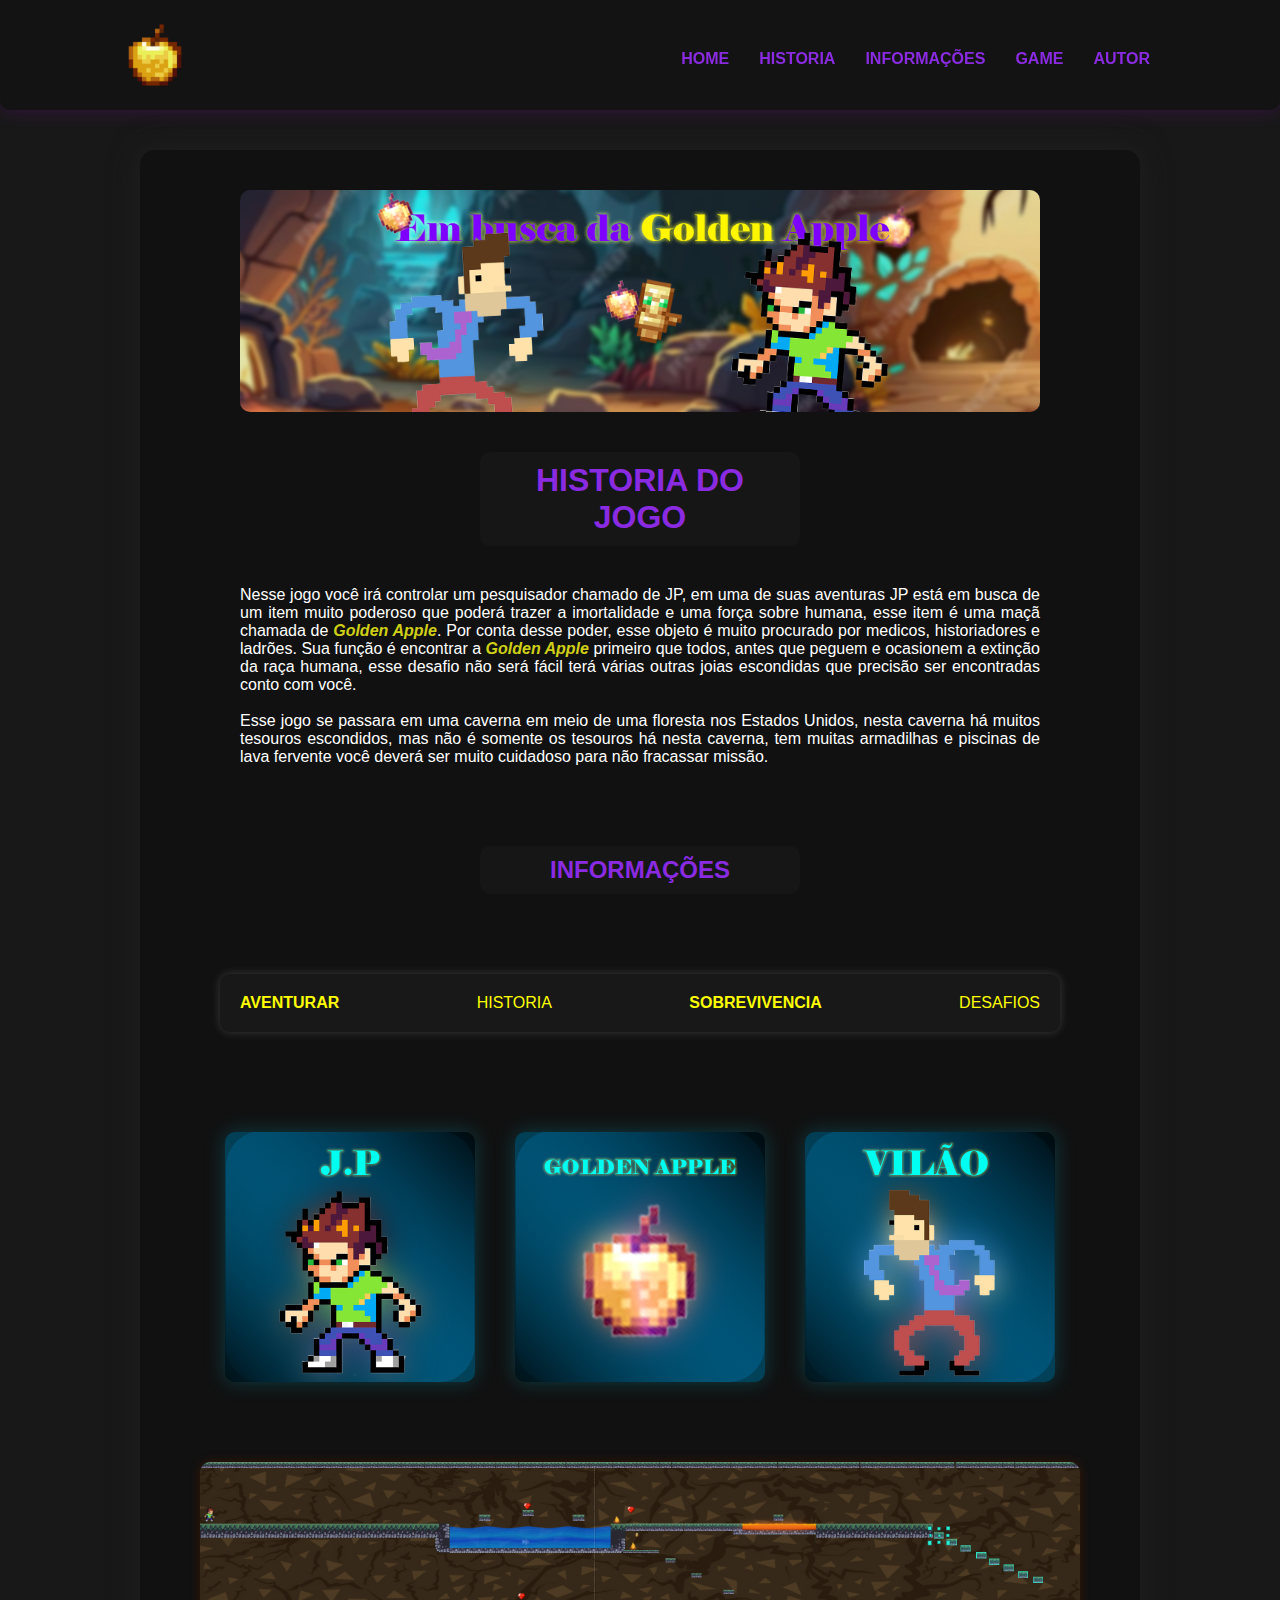
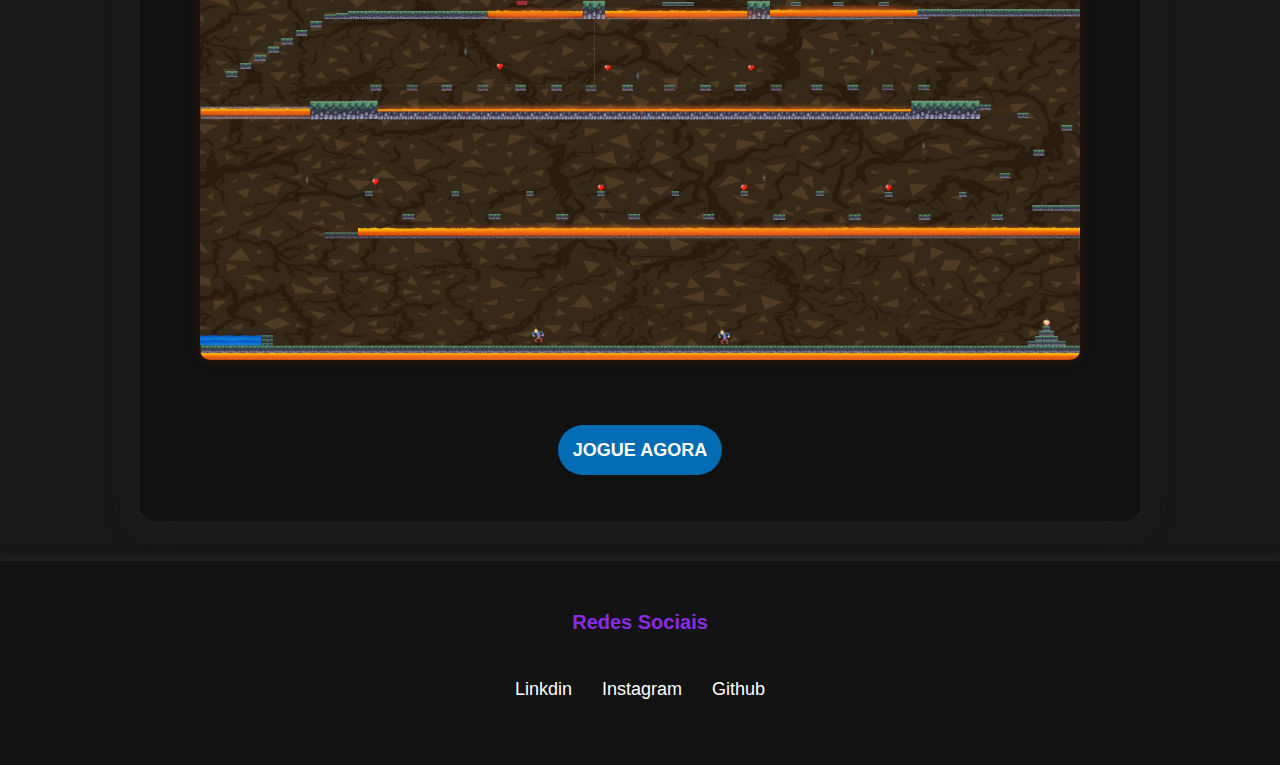
==== index.html @ 7b49afc7 "versão 4.0" ====
<!DOCTYPE html>
<html lang="pt-br">
<head>
    <meta charset="UTF-8">
    <meta name="viewport" content="width=device-width, initial-scale=1.0">

    <link rel="preconnect" href="https://fonts.googleapis.com">
    <link rel="preconnect" href="https://fonts.gstatic.com" crossorigin>
    <link href="https://fonts.googleapis.com/css2?family=Raleway:ital,wght@0,100..900;1,100..900&display=swap" rel="stylesheet">

    <!-- tipos de css -->
    <link rel="stylesheet" href="./css/style.css">
    <link rel="stylesheet" href="./css/all.min.css">
  

    
    <title>Em busca da golden apple</title>
    
</head>

<body>

    <!-- inicio do cabeçario -->

    <header class="conteiner">


        <div class="conteiner-logo">

            <img src="./img/Golden_Apple_JE2_BE2.webp" alt="home" title="home">
        
        </div>
        <a href="javascript:mostrarmenu()" class="menu">
            <i class="fa-solid fa-bars fa-rotate-180 fa-xl" style="color:blueviolet"></i>
        </a>
        

        

        <div class="conteiner-nav">
            <ul>
                <li>
                    <a href="sobre.html"><strong>AUTOR</strong></a>
                </li>
                <li>
                    <a href="#jogue-agora"><strong>GAME</strong></a>
                </li>
                <li>
                    <a href="#informacoes"><strong>INFORMAÇÕES</strong></a>
                </li>
                <li>
                   <a href="#historia"><strong>HISTORIA</strong></a>
                </li>
                <li>
                    <a href="index.html"><strong>HOME</strong></a>
                </li>
            </ul>
        </div>
        
    </header>

    <!-- fim do cabeçario   -->


    <!--inicio da pagina -->

    <main>

        <div class="banner">
            
            <img src="./img/capa do site - Copia.png" alt="capa do site ">

        </div>

        <!--historia-->

        <section id="historia">

            <div class="titulo-1">
                <h1><strong>HISTORIA DO JOGO</strong></h1>
            </div>

            <div class="texto-1">

                <p class="hist">Nesse jogo você irá controlar um pesquisador chamado de JP, em uma de suas aventuras JP está em busca de um item muito poderoso
                     que poderá trazer a imortalidade e uma força sobre humana, esse item é uma maçã chamada de <strong><i>Golden Apple</i></strong>.
                      Por conta desse poder, esse objeto é muito procurado por medicos, historiadores e ladrões.
                      Sua função é encontrar a <strong><i>Golden Apple</i></strong> primeiro que todos, antes que peguem e ocasionem
                       a extinção da raça humana, esse desafio não será fácil terá várias outras joias escondidas que precisão ser encontradas conto com você.</p>
                       
                       <br>
                    
                       <p>Esse jogo se passara em uma caverna em meio de uma floresta nos Estados Unidos, nesta caverna há muitos tesouros escondidos, mas não é 
                        somente os tesouros há nesta caverna, tem muitas armadilhas
                         e piscinas de lava fervente você deverá ser muito cuidadoso para não fracassar missão. </p> 

            </div>

        </section>

        <!--informações-->
        <section id="informacoes">
         
            <h2 class="h2-global"><strong>INFORMAÇÕES</strong></h2>
         
            <div class="descricao">

                <ul>
                    <li>
                         <strong>AVENTURAR</strong>
                    </li>
                    <li>
                        HISTORIA
                    </li>
                    <li>
                        <strong> SOBREVIVENCIA</strong>
                    </li>
                    <li>
                        DESAFIOS
                    </li>
                </ul>

            </div>

        </section>

        <!-- personagem -->
        <section class="personagem">

            <div class="img-personagem">

                <img src="./img/PROTAGONISTA JP - Copia.png" alt="protagonista" title="Protagonista">

                <img src="./img/GOLDEN - Copia.png" alt="golden apple" title="gondel apple">

                <img src="./img/bloco do VILÃO - Copia.png" alt="vilão" title="vilão">
            </div>

        </section>

        <!-- MAPA DO GAME -->
            
        <section id="mapa-game">

            <div class="mapa">

                <img src="./img/mapa - Copia.png" alt="mapa" title="mapa">

            </div>
        </section>

        <!-- botão para jogar -->

        <section id="jogue-agora">

            <div class="botao">
                
                <a href="game.html"><strong>JOGUE AGORA</strong></a>

            </div>

        </section>
    </main>

    <footer>
        
        <div class="noticias">
            <h4>Redes Sociais</h4>
        </div>

        <div class="contatos">

            <a href="https://www.linkedin.com/in/lucas-carvalho-pedrozo-678423285?utm_source=share&utm_campaign=share_via&utm_content=profile&utm_medium=android_app">Linkdin</a>

            <a href="https://www.instagram.com/lucaspedrozo__/">Instagram</a>

            <a href="https://github.com/lucas-pedrozo">Github</a>

        </div>

    </footer>

    <script>
        function mostrarmenu() {
            document.querySelector(".conteiner .conteiner-nav").classList.toggle("MT");
        }
    </script>

</body>
</html>
---- css/style.css ----
* {

    margin:0;
    padding: 0;

}

    
body {

    background-color: rgb(24, 24, 24);
    color: white;
    font-family: Arial, Helvetica, sans-serif;
    
}

/* Sua visação do scroll animado */

html {
    scroll-behavior: smooth;
}

/* cabeçario */

.conteiner {

    display: flex;
    justify-content: space-between;
    background-color: rgb(19, 19, 19);  
    width: 100%;
    border-radius: 0 0 10px 10px;
    box-shadow: 0 0 20px rgba(195, 0, 255, 0.185);
    padding: 0 100px;
    position: fixed;
    top: 0;
    box-sizing: border-box;
     z-index: 99999;

}

.conteiner .conteiner-logo img {

    display: flex;
    width: 60px;
    margin: 20px;
    transition: 500ms;
}

.conteiner .conteiner-logo img:hover {

    transform: scale(1.2)
}

.conteiner .conteiner-nav {
    
    display: flex;

}


.conteiner .conteiner-nav ul li  {

    /*fonte do header */
    font-size: 16px;

    float: right;
    margin-right: 50px;
    margin-top: 50px;
    list-style: none;

    /* tempo da animação */
    transition: 300ms;

}

.conteiner .conteiner-nav ul li a {

    text-decoration: none;
    color: blueviolet ;
    border-radius: 5px;

    /* tempo da animações */
    transition: 300ms;

}

.conteiner .conteiner-nav ul li a:hover {

    background-color: rgb(185, 185, 20);
    color: rgb(15, 15, 15);
    padding: 5px;
    border-radius: 10px;
    transform: scale(22px);

}

/* fim do cabeçario */

main {

    background-color:rgb(17, 17, 17);
    width: 1000px;
    border-radius: 15px;
    box-shadow: 0 0 30px rgb(32, 32, 32);
    padding-bottom: 20px;

    margin: auto;
    margin-top: 150px;
    margin-bottom: 40px;

    transition: 8ms;

}

/* center banner animado */

.banner {

    display: flex;
    justify-content: center;

}

.banner img {
    width: 800px;
    border-radius: 10px;
    margin: 40px 0;

    transition: 500ms;
}

h1 {
    text-align: center;
    color: blueviolet;

    /* fundo do texto */    
    background-color: rgb(22, 22, 22);
    width: 300px;
    margin: auto;
    padding: 10px;
    border-radius: 10px;
    /* espaço de baixo */
    margin-bottom: 40px;
}

.texto-1 {
    text-align: justify;
    margin: 0 100px;
    margin-bottom: 80px;
    transition: 500ms;
    /* fundo do texto */
   
   
    border-radius: 10px;
}

.texto-1 strong {
    color: rgb(207, 207, 23);
}

.h2-global {
    
    /* ajuste do h2-global */

    background-color: rgb(22, 22, 22);
    width: 300px;
    padding: 10px;
    border-radius: 10px;
    color:blueviolet;

    /* alinhamento do texto */

    text-align: center;
    margin: auto;

    /*  margem de baixo */
    margin-bottom: 80px;
}

.descricao {
 /* CORPO DA DESCRIÇÃO */
    background-color: rgb(24, 24, 24);
    width: 800px;
    margin: auto;
    padding: 20px;
    border-radius: 10px;
    box-shadow: 0 0 10px #cccccc38;

    /* margem do block */
    margin-bottom: 80px;
    /* FIM DA DESCRIÇÃO */

    /* tempo da animação para o responcivo */
    transition: 500ms;
}

.descricao ul {

    /* ALINHAMENTO */
    display: flex;
    justify-content: space-between;

    /* ESTILO DA DECOREÇÃO */
    color: yellow;
    list-style: none;
    font-size: 16px;
    /* tempo da animação para o responcivo */
    transition: 500ms;

}

/* imagens dos personagens */

.img-personagem {

    display: flex;
    justify-content: center;

  
}


.img-personagem img {

    /* tipo do display */
    display: flex;

    width: 250px;
    margin: 20px;

    /* estilo */
    border-radius: 10px;
    box-shadow: 0 0 20px rgba(1, 190, 223, 0.253);

    /* ajuste de espaçamento */
    box-sizing: border-box;

     /* espaçamento do block personagem*/
     margin-bottom: 80px;

     /* tempo da animação */ 
     transition: 800ms;
}

/* animação de block personagem */
.img-personagem img:hover {

    transform: scale(1.05);

    /* sombras */
    box-shadow: 0 0 20px rgba(255, 255, 0, 0.425);
    
}

/* MAPA DO SITE */
.mapa {

    display: flex;
    justify-content: center

}

.mapa img {

    /* tamanho do mapa  */
    width: 880px;
    /* espaçamento */
    margin-bottom: 80px;

    /* bordas do mapa */
    border-radius: 10px;

    /* sombras */
    box-shadow: 0 0 10px rgb(58, 21, 3);

    /* tempo do animação */ transition: 500ms   ;
}

/* botão jogue agora */

.botao {

    /* ALINHAMENTO DO BOTÃO */
    text-align: center;

    /* margem de baixo */
    margin-bottom: 40px;

}

.botao a {
    
    /* none */
    text-decoration: none;
    
    /* formatação */
    font-size: 18px;
    color:white;

    /* fundo do botão */
    background-color: rgb(1, 107, 179);

    /* formatação do botao */
    padding: 15px;
    border-radius: 100px;

    /* TEMPO DA ANIMAÇÃO */
    transition: 400ms;

}
 /* efeito do botão */
.botao a:hover {
    
    box-shadow: 0 0 20px rgb(1, 187, 243);
   
}
    
/* footer */

footer {

    background-color: rgb(19, 19, 19);
    width: 100%;
    padding: 50px;
    box-shadow: 0 0 10px rgb(49, 49, 49);

    box-sizing: border-box;
}

/* nome redes sociais */

.noticias h4 {
    display: flex;
    justify-content:center;
    margin-bottom: 30px;

    /* ajustes */
    font-size: 20px;
    color: blueviolet;

}

/* links */

.contatos {

    display: flex;
    justify-content: center;

}

.contatos a {

    /* ajuste para o responcivo */
    display: flex;
     
    /* espaçamento entre os links */
    margin: 15px;
    
    /* estulo dos links */
    text-decoration: none;
    font-size: 18px;
    color: white;
    border-radius: 5px;


    /* tempo da animação */
    transition: 500ms;


}

.contatos a:hover {
    color:  black;
    background-color: yellow ;
    padding: 5px;
    border-radius: 10px;
    transform: scale(1.05);

}


/* barra de rolagem*/   
::-webkit-scrollbar {
    background-color: rgb(54, 57, 58);
   }
   ::-webkit-scrollbar-thumb {
       background-color: rgb(116, 0, 170);
   }



/* menu */

.menu {

    display: none;
    
}
/* ativador do menu */

.MT {

    display: block !important;

}













/* reponsivo descktop*/


@media screen and (max-width:1300px){
    .conteiner .conteiner-nav ul li {
        font-size: 16px;
        margin-right: 30px;
    }
    .conteiner .conteiner-logo img {
        width: 70px;
    }

}


@media  screen and (max-width: 1200px) {

    .conteiner {

        padding: 0 100px;

    }
        

    .conteiner .conteiner-nav ul li {

        font-size: 15px;
        margin-right: 40px;


    }
    main {
        width: 800px;
    }


    .banner img {
        width: 650px;
    }

        .descricao {
            width: 650px;
        }

    .img-personagem img {
        width: 200px;
    }
    .mapa img {
        width: 680px;
    }
}

@media  screen and (max-width:940px) {
    .conteiner{
        padding: 0 80px;
    }
    .conteiner .conteiner-logo img {
        width: 60px;
    }

    .conteiner .conteiner-nav ul li {

        margin-top: 40px;
        margin-right: 30px;

        font-size: 15px;
    }    
    main {
       width: 600px;
    }

    .banner img {
        width: 500px;
    }
    .texto-1 {
        margin: 0 60px;
        margin-bottom: 50px;
    }
    .descricao {
        width: 480px;
    }
    .img-personagem img {
        width: 150px;
    }
    .mapa img {
        width: 540px;
    }
}


@media screen and (max-width:760px) {
    .conteiner {
        padding: 0 20px;

    }
    .conteiner .conteiner-nav ul li {
        font-size: 13px;
        margin-right: 20px;
    }
    
}

@media screen and (max-width:650px) {
    main{
        width: 530px;
    }
    .banner img {
        width: 450px;
    }
    h1 {
        font-size: 20px;
        width: 230px;
    }
    .texto-1 p {
        font-size: 15px;

    }
    .h2-global {
        font-size: 18px;
        width: 200px;
    }
    .descricao {
        width: 450px;
        padding: 14px;
    }
    .img-personagem img {
        width: 130px;
    }
    .mapa img {
        width: 480px;
    }
}

@media screen and (max-width:542px) {
    .conteiner {
        padding: 0 10px;
    }
    .conteiner .conteiner-logo img {
        margin: 30px 14px;
        
        width: 35px;
    }
    .conteiner .conteiner-nav ul li {
        font-size: 11px;
        margin-right: 18px;
        margin-top: 44px;
    }
    main {
        width: 100%;
    }
    .banner img {
        width: 390px;
    }
    .descricao {
        width: 390px;
    }
    .descricao ul li {
        font-size: 13px;
    }
    .img-personagem img {
        /* tamanho */
        width: 125px;
        /* espaçamento */
        margin: 10px 12px;
        margin-bottom: 80px;
    }
    .mapa img {
        width: 420px;
    }
    
}





/* reponsivo para dispositovos moveis */ 
        /* iphone pro max */

@media screen and (max-width: 430px) {

    .conteiner {
        display: flex;
        
        padding: 0 30px;

    }

    .conteiner .conteiner-logo img {

        width: 50px;
        margin: 20px;

    }

        /* menu */

    .menu {
        
        display:block;
        
        padding: 35px 30px;
         
        /* tamanho do menu */
        font-size: 25px;

    }


    .conteiner .conteiner-nav {
        
        display: none;

    }

    .conteiner .conteiner-nav ul {
       
        float: none;
        margin: 10px 30px;
     
    }

    .conteiner .conteiner-nav ul li {  

        margin: 30px 20px 0 ;
        
        font-size: 16px;

        padding-bottom: 10px;

    }


    main {

        width: 100%;
        margin-top: 120px;

    }

    .banner img {

        width: 380px;

    }

    h1 {
        font-size: 20px;

        width: 230px;
       
    }
 
    .texto-1 {

        font-size: 12px;
        margin: 0 20px;
        margin-bottom: 50px;
        text-align: justify;

    }

    .h2-global {
        font-size: 18px;

        width: 180px;
        
        margin-bottom: 50px;
    }

    .descricao {

        width: 350px;
        padding: 10px;
        margin-bottom: 50px;
        
    }

    .descricao ul li {
        font-size: 12px;
    }
    /* columena img-personagens */
    .img-personagem {
        display: block;
        justify-content: center;
    }
    .img-personagem img {

        width: 70%;

        /* alinhamento */
        margin: auto;
        margin-bottom: 50px;
        transition: 400ms;

    }
    .mapa img {

        width: 390px;

    }

}
/* reponcivo mobile */
/* iphone xr */

@media screen and (max-width:414px) {
    .banner img {

        width: 365px;
    }

    .descricao {
        width: 345px;
    }


    .mapa img {
        width:355px ;
    }
}






/* reponcivo mobile */
/* iphone pro e normal */

@media screen and (max-width:395px) {
    .menu {
        padding: 30px 20px;
    }
    .conteiner .conteiner-nav ul {
        margin: 10px 30px;
    }
    .conteiner .conteiner-nav ul li {

        margin: 30px 20px 0 ;
    }

    .banner img {

        width: 350px;

    }

    .descricao {

        width: 330px;
    }

    .descricao ul li {

        font-size: 11px;

    }

    /* columena img-personagens */
    .img-personagem {
        display: block;
        justify-content: center;
    }
    .img-personagem img {

        width: 70%;

        /* alinhamento */
        margin: auto;
        margin-bottom: 50px;
        transition: 400ms;

    }

    .mapa img {
        width: 350px;
    }
    
}

@media screen and (max-width:375px) {
    /* menu reponsivo */
    .conteiner .conteiner-nav ul {
        margin: 10px 20px;
    }
    .conteiner .conteiner-nav ul li {
        margin: 30px 20px 0 ;
    }
    .menu {
         padding: 30px 20px;
    }

    .banner img {
        width: 330px;
    }
    .descricao {
        width: 320px;
    }
    .descricao ul li {
        font-size: 10px;
    }
    .mapa img {
        width: 330px;
    }
}


@media screen and (max-width:360px) {
    .conteiner {
        padding: 0 10px;
    }
    .menu {
        padding: 30px 20px;
    }
    .conteiner .conteiner-nav ul li {
        margin: 28px 20px 0 ;
    }
    .banner img {
        width: 315px;
    }
    .descricao {
        width: 300px;
    }
    .mapa img {
        width: 310px;
    }
}

@media screen and (max-width:320px) {
  .conteiner {
    padding: 0 10px;
  }

  
    .conteiner .conteiner-logo img {
        margin: 30px 20px;
        width: 40px;
    }

    .banner img {
        width: 270px;
    }
    .descricao {
        width: 275px;
    }
    .descricao ul li {
        font-size: 9px;
    }
    .mapa img {
        width: 285px;
    }
    footer {
        padding: 30px;
    }
    .noticias h4 {
        margin-bottom: 20px;
    }

    .menu {
       
        display:block;
        
        padding: 35px 20px;
         
        /* tamanho do menu */
        font-size: 25px;
    

    }
    .conteiner .conteiner-nav ul {
        margin: 10px 10px;
    }

    .conteiner .conteiner-nav ul li {
      font-size: 14px;
      padding: 10px 0 ;
      margin: 14px;
      
    }

}
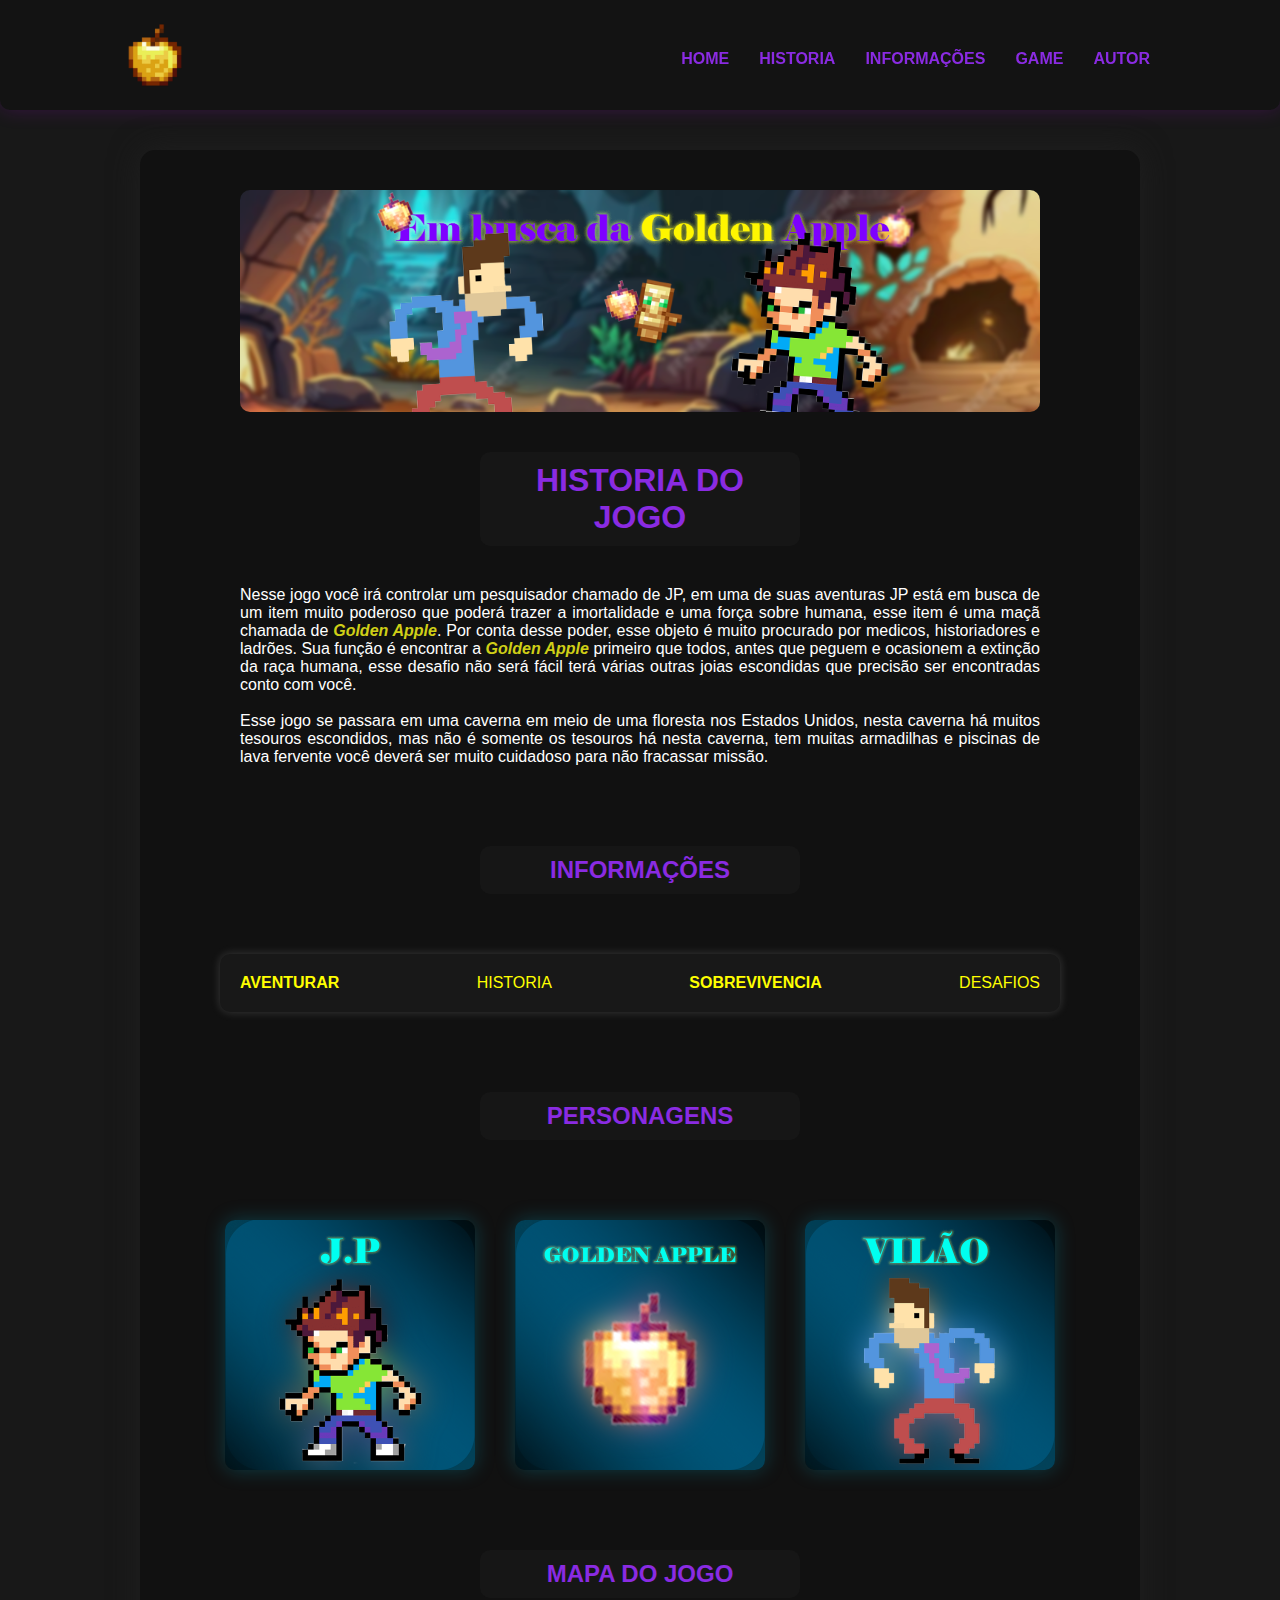
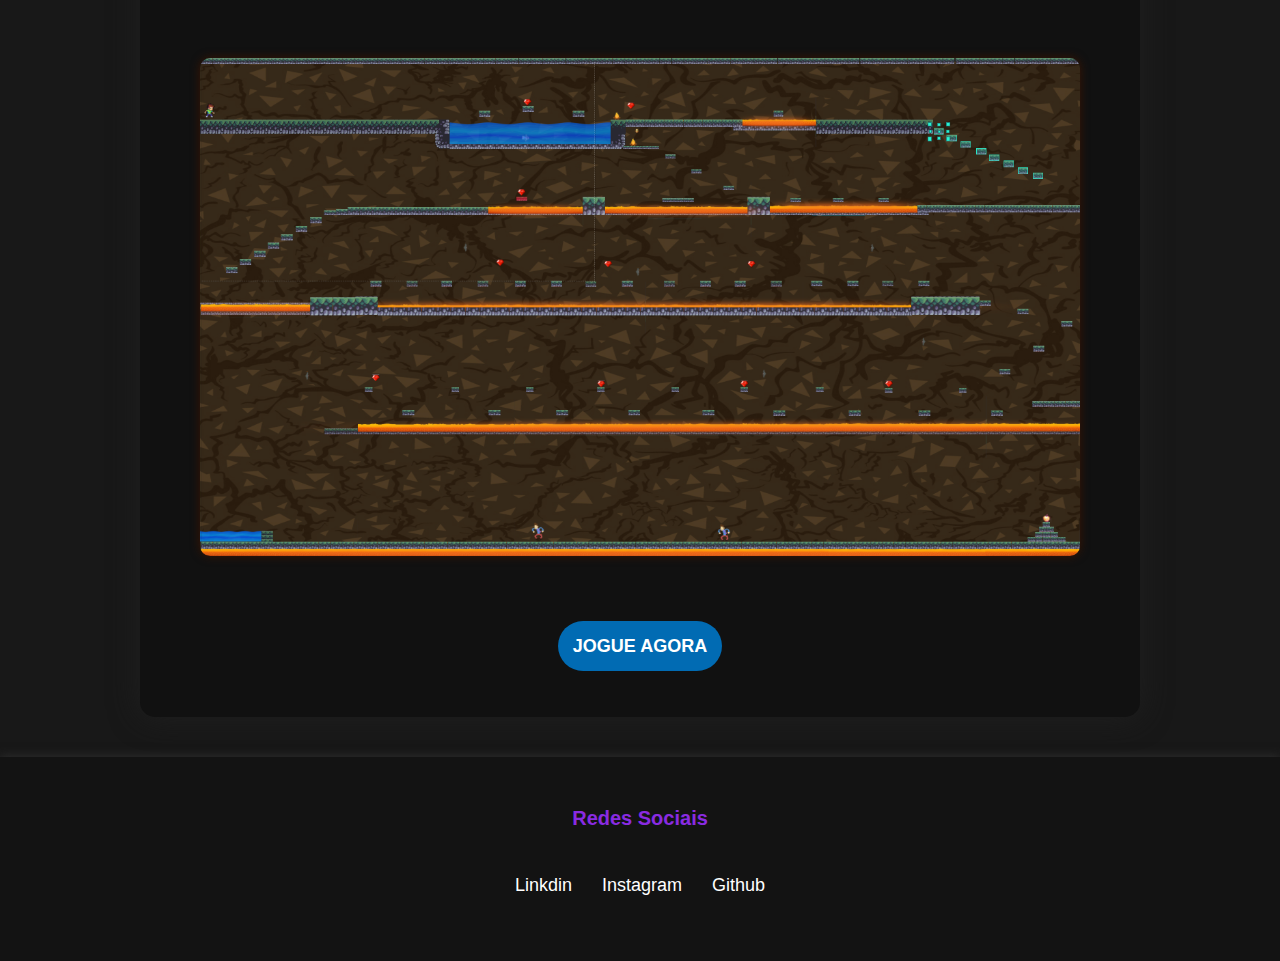
==== commit 58119455: "versão 4.1" ====
--- a/index.html
+++ b/index.html
@@ -127,6 +127,8 @@
         <!-- personagem -->
         <section class="personagem">
 
+            <h2 class="h2-global">PERSONAGENS</h2>
+
             <div class="img-personagem">
 
                 <img src="./img/PROTAGONISTA JP - Copia.png" alt="protagonista" title="Protagonista">
@@ -141,6 +143,7 @@
         <!-- MAPA DO GAME -->
             
         <section id="mapa-game">
+            <h2 class="h2-global">MAPA DO JOGO</h2>
 
             <div class="mapa">
 
--- a/css/style.css
+++ b/css/style.css
@@ -158,7 +158,7 @@
     color: rgb(207, 207, 23);
 }
 
-.h2-global {
+.h2-global  {
     
     /* ajuste do h2-global */
 
@@ -174,7 +174,7 @@
     margin: auto;
 
     /*  margem de baixo */
-    margin-bottom: 80px;
+    margin-bottom: 60px;
 }
 
 .descricao {
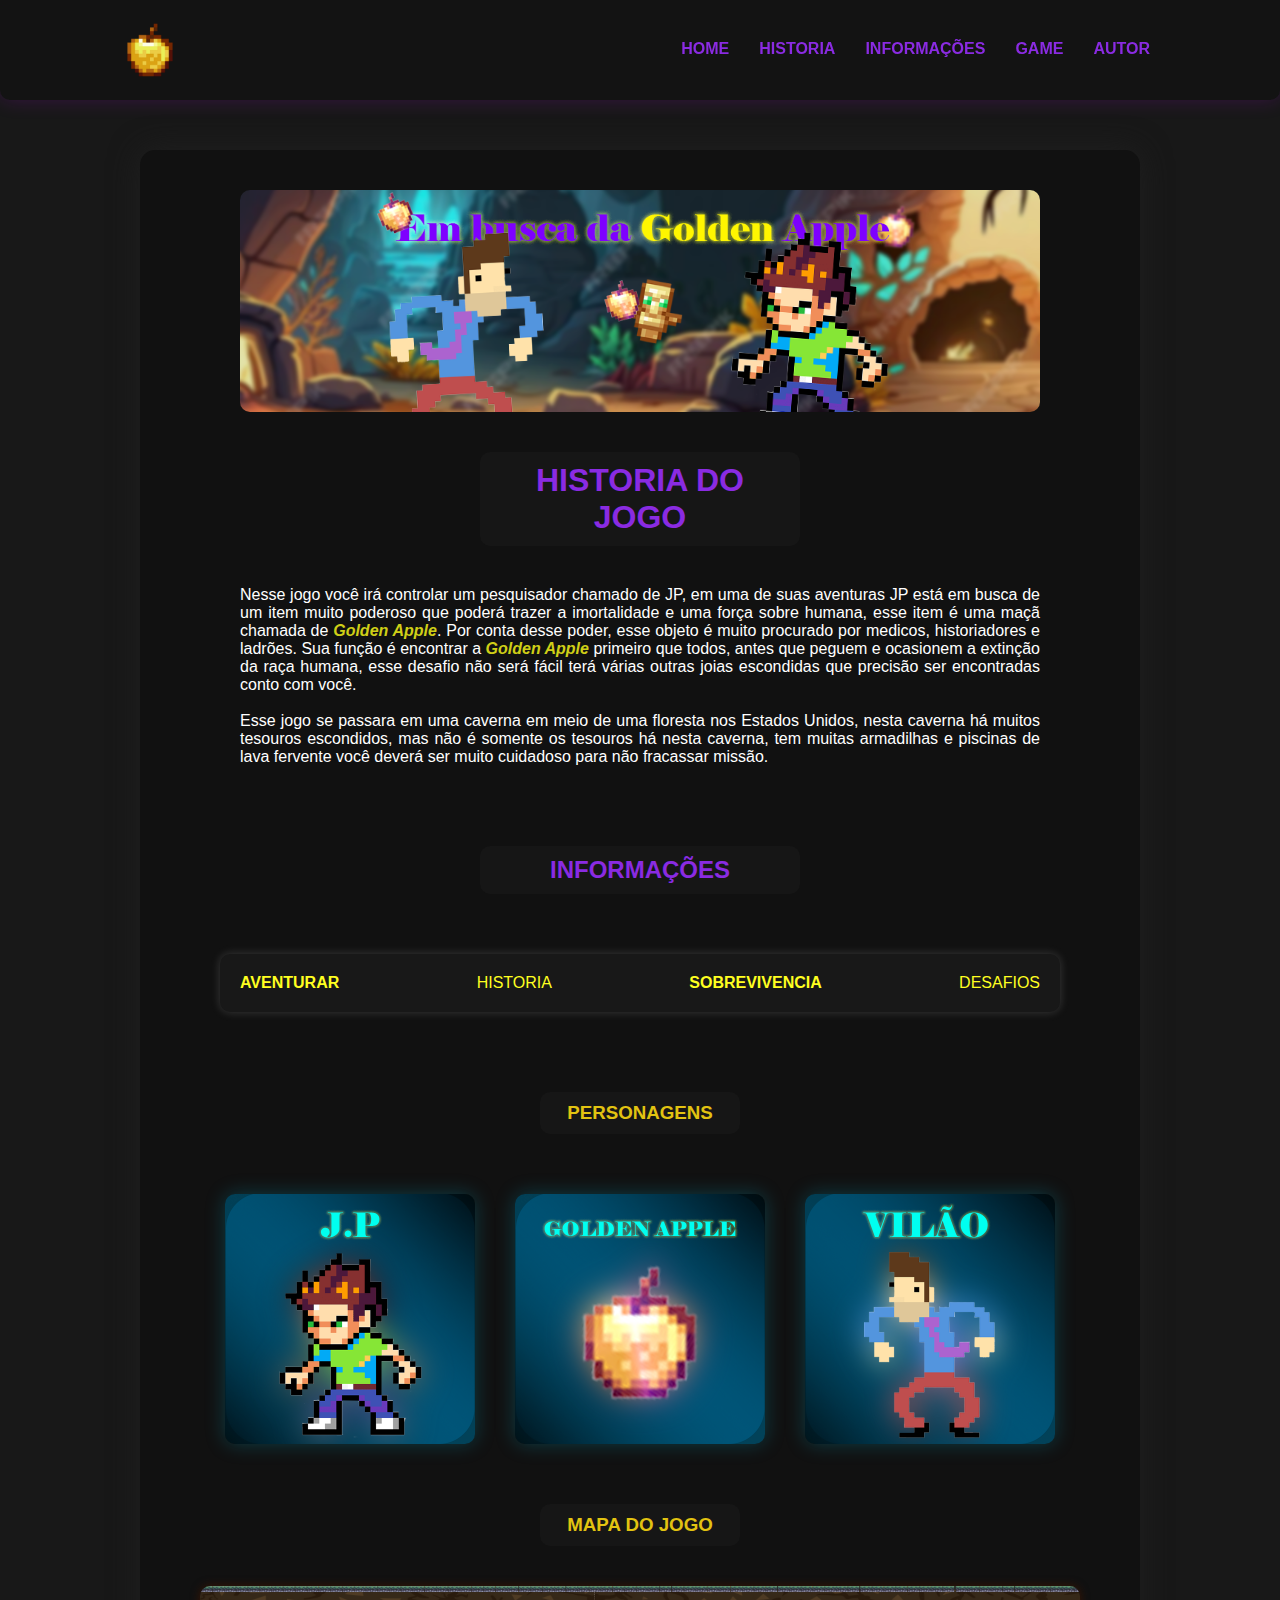
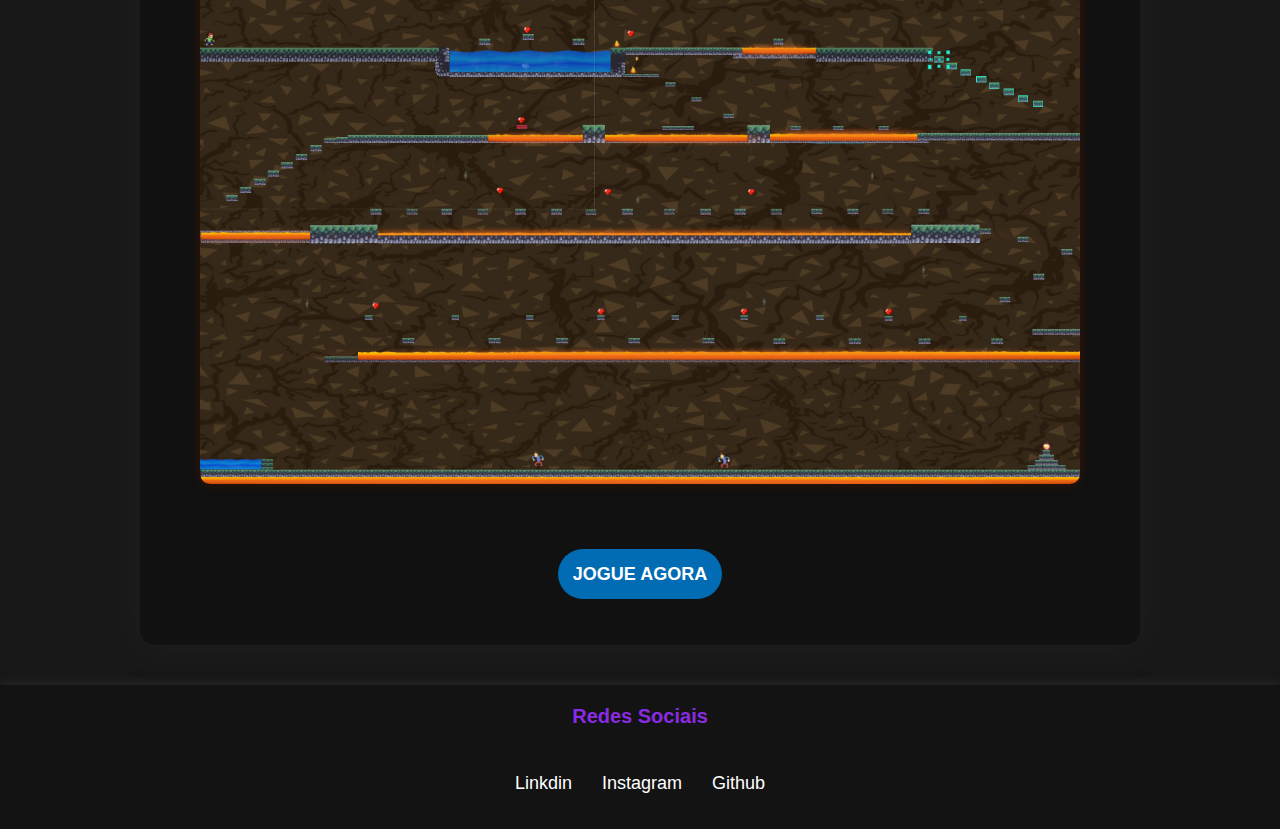
==== commit 7a22438e: "versão 4.2" ====
--- a/index.html
+++ b/index.html
@@ -127,7 +127,7 @@
         <!-- personagem -->
         <section class="personagem">
 
-            <h2 class="h2-global">PERSONAGENS</h2>
+            <h3>PERSONAGENS</h3>
 
             <div class="img-personagem">
 
@@ -143,7 +143,7 @@
         <!-- MAPA DO GAME -->
             
         <section id="mapa-game">
-            <h2 class="h2-global">MAPA DO JOGO</h2>
+            <h3>MAPA DO JOGO</h3>
 
             <div class="mapa">
 
--- a/css/style.css
+++ b/css/style.css
@@ -65,7 +65,7 @@
 
     float: right;
     margin-right: 50px;
-    margin-top: 50px;
+    margin-top: 40px;
     list-style: none;
 
     /* tempo da animação */
@@ -201,13 +201,30 @@
     justify-content: space-between;
 
     /* ESTILO DA DECOREÇÃO */
-    color: yellow;
+    color: rgb(255, 255, 32);
     list-style: none;
     font-size: 16px;
     /* tempo da animação para o responcivo */
     transition: 500ms;
 
 }
+h3 {
+     /* ajuste do h2-global */
+
+     background-color: rgb(22, 22, 22);
+     width: 180px;
+     padding: 10px;
+     border-radius: 10px;
+     color:rgb(226, 195, 17);
+ 
+     /* alinhamento do texto */
+ 
+     text-align: center;
+     margin: auto;
+ 
+     /*  margem de baixo */
+     margin-bottom: 40px;
+}
 
 /* imagens dos personagens */
 
@@ -236,7 +253,7 @@
     box-sizing: border-box;
 
      /* espaçamento do block personagem*/
-     margin-bottom: 80px;
+     margin-bottom: 60px;
 
      /* tempo da animação */ 
      transition: 800ms;
@@ -321,7 +338,7 @@
 
     background-color: rgb(19, 19, 19);
     width: 100%;
-    padding: 50px;
+    padding: 20px;
     box-shadow: 0 0 10px rgb(49, 49, 49);
 
     box-sizing: border-box;
@@ -424,9 +441,11 @@
     .conteiner .conteiner-nav ul li {
         font-size: 16px;
         margin-right: 30px;
+        margin-top: 40px;
+
     }
     .conteiner .conteiner-logo img {
-        width: 70px;
+        width: 60px;
     }
 
 }
@@ -515,6 +534,10 @@
     .conteiner .conteiner-nav ul li {
         font-size: 13px;
         margin-right: 20px;
+        margin-top: 40px;
+    }
+    .conteiner .conteiner-logo img {
+        width: 50px;
     }
     
 }
@@ -689,15 +712,21 @@
 
     .descricao {
 
-        width: 350px;
+        width: 375px;
         padding: 10px;
         margin-bottom: 50px;
         
     }
 
     .descricao ul li {
-        font-size: 12px;
-    }
+        font-size: 13px;
+    }
+    h3 {
+    
+        /*  margem de baixo */
+        margin-bottom: 50px;
+   }
+   
     /* columena img-personagens */
     .img-personagem {
         display: block;
@@ -718,6 +747,22 @@
         width: 390px;
 
     }
+    /* ajuste */
+    footer {
+        padding: 15px;
+    }
+    
+    
+.noticias h4 {
+    margin-top: 10px;
+    margin-bottom: 30px;
+
+    /* ajustes */
+    font-size: 20px;
+    color: blueviolet;
+
+}
+
 
 }
 /* reponcivo mobile */
@@ -767,12 +812,12 @@
 
     .descricao {
 
-        width: 330px;
+        width: 340px;
     }
 
     .descricao ul li {
 
-        font-size: 11px;
+        font-size: 12px;
 
     }
 
@@ -817,7 +862,7 @@
         width: 320px;
     }
     .descricao ul li {
-        font-size: 10px;
+        font-size: 11px;
     }
     .mapa img {
         width: 330px;
@@ -825,7 +870,7 @@
 }
 
 
-@media screen and (max-width:360px) {
+@media screen and (max-width:361px) {
     .conteiner {
         padding: 0 10px;
     }
@@ -839,7 +884,11 @@
         width: 315px;
     }
     .descricao {
-        width: 300px;
+        width: 310px;
+    }
+    .descricao ul li {
+        /* tamnaho da fonte */
+        font-size: 11.8px;
     }
     .mapa img {
         width: 310px;
@@ -864,7 +913,7 @@
         width: 275px;
     }
     .descricao ul li {
-        font-size: 9px;
+        font-size: 10px;
     }
     .mapa img {
         width: 285px;
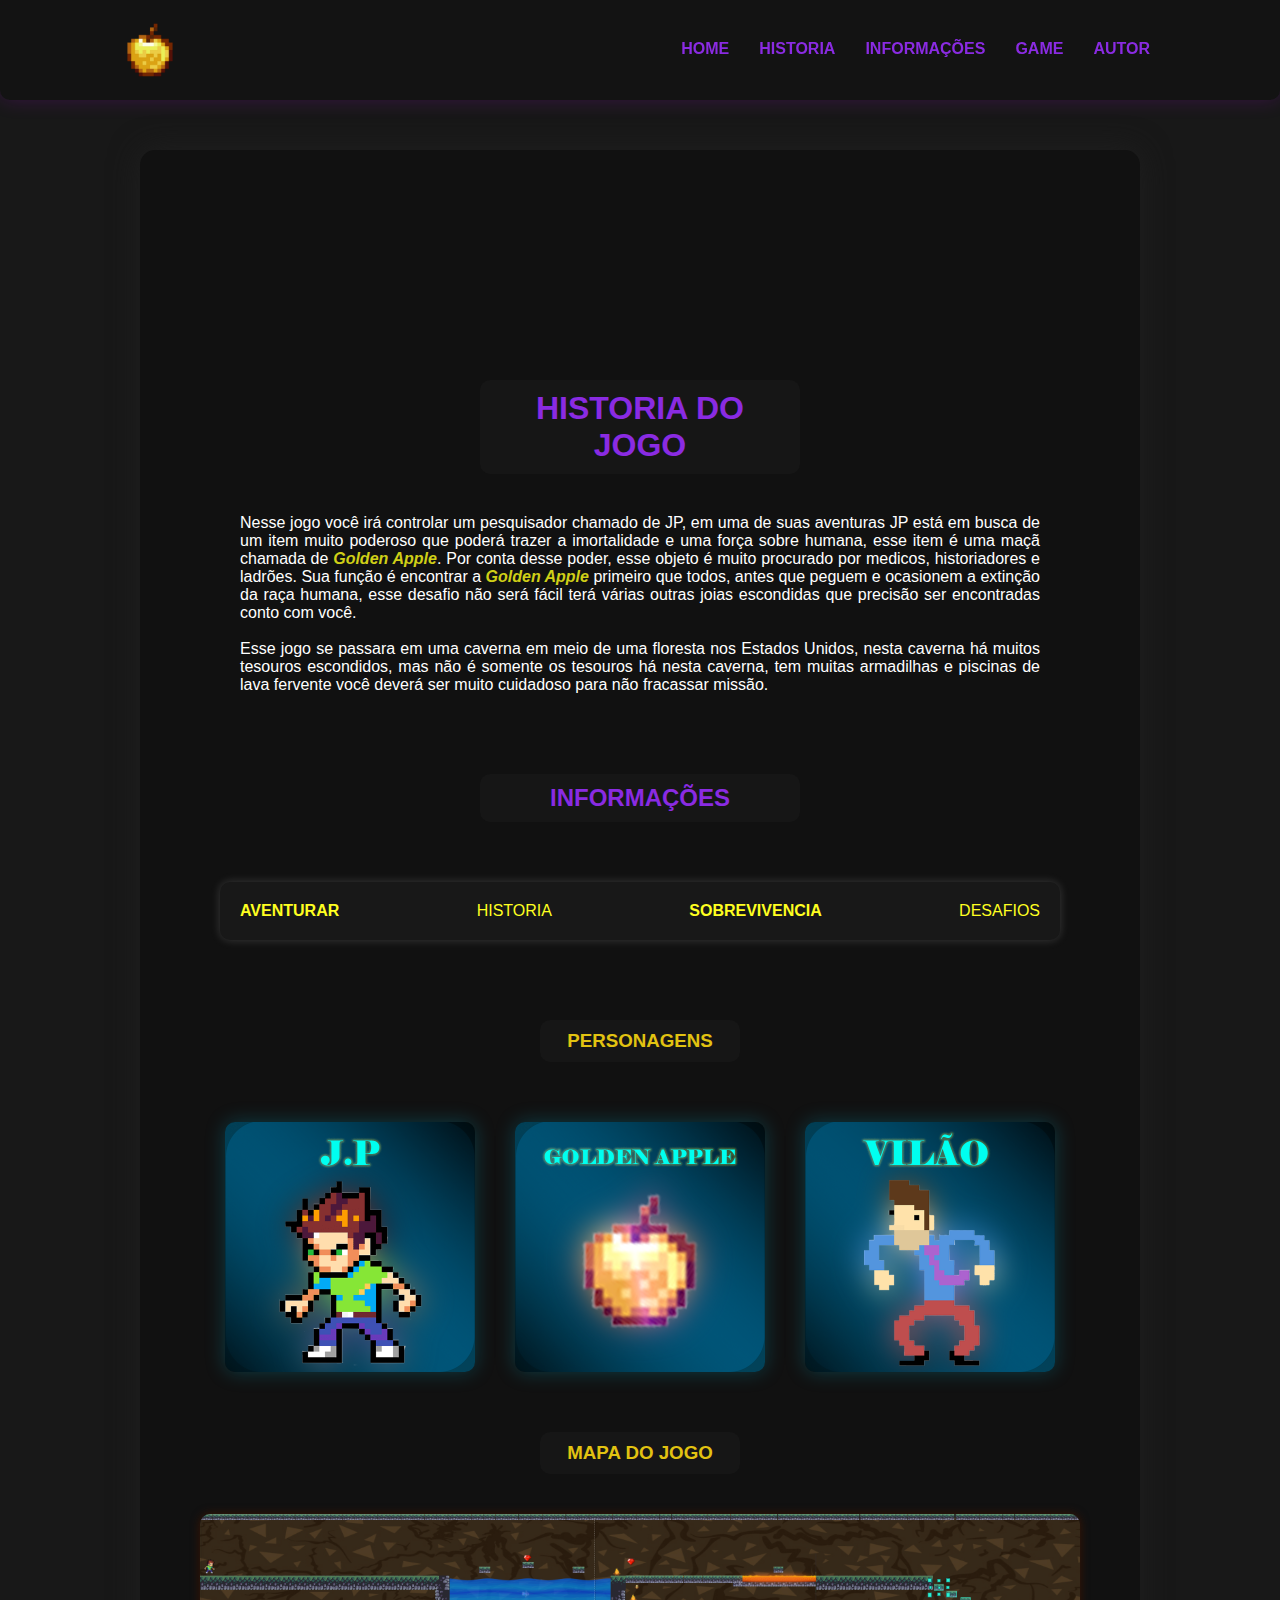
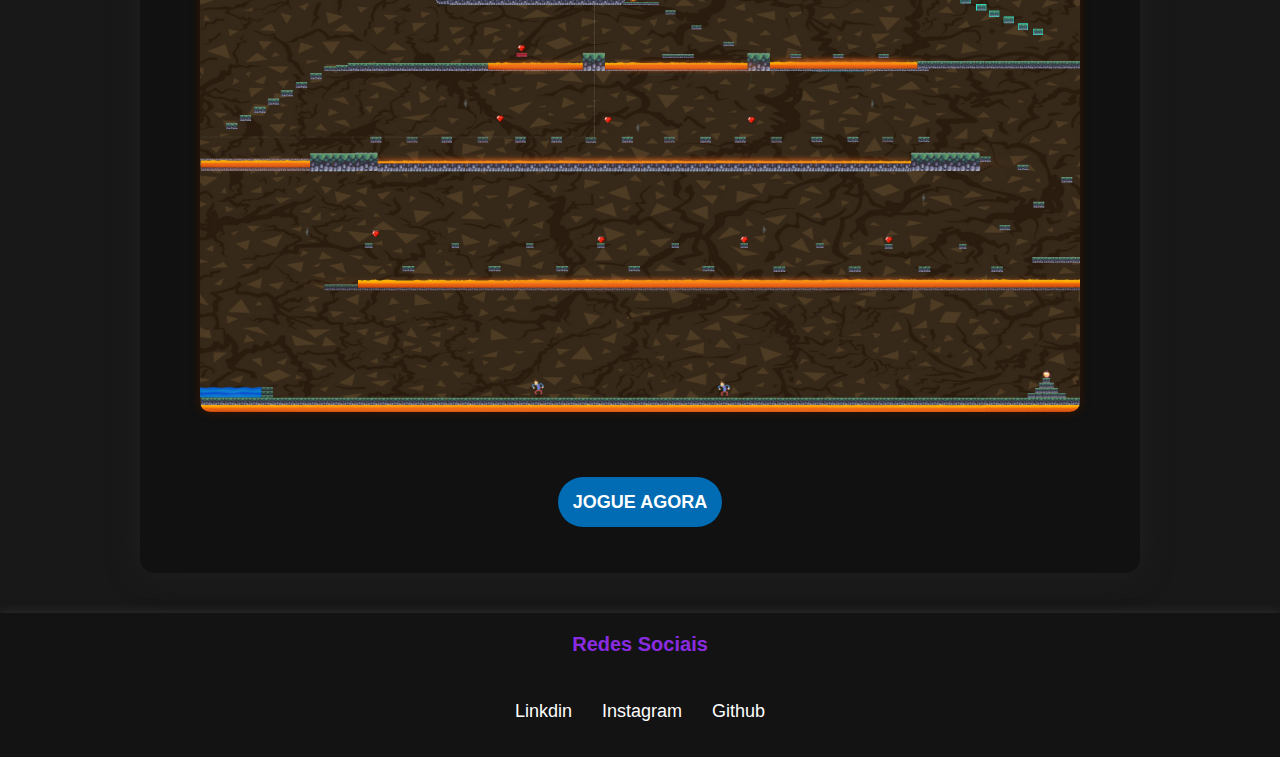
==== commit 630e469e: "versão 4.6 com banner animado" ====
--- a/index.html
+++ b/index.html
@@ -69,6 +69,10 @@
         <div class="banner">
             
             <img src="./img/capa do site - Copia.png" alt="capa do site ">
+            <video src="./videos/banner-animado.mp4"
+            autoplay
+            loop 
+            muted></video>
 
         </div>
 
@@ -125,9 +129,11 @@
         </section>
 
         <!-- personagem -->
+        <h3>PERSONAGENS</h3>
+
         <section class="personagem">
 
-            <h3>PERSONAGENS</h3>
+
 
             <div class="img-personagem">
 
@@ -141,9 +147,10 @@
         </section>
 
         <!-- MAPA DO GAME -->
+        <h3>MAPA DO JOGO</h3>
             
         <section id="mapa-game">
-            <h3>MAPA DO JOGO</h3>
+           
 
             <div class="mapa">
 
--- a/css/style.css
+++ b/css/style.css
@@ -122,7 +122,16 @@
 }
 
 .banner img {
+    display: none;
     width: 800px;
+    border-radius: 10px;
+    margin: 40px 0;
+
+    transition: 500ms;
+}
+.banner video {
+    display:;
+    width:85%;
     border-radius: 10px;
     margin: 40px 0;
 
@@ -209,20 +218,16 @@
 
 }
 h3 {
-     /* ajuste do h2-global */
-
+     
      background-color: rgb(22, 22, 22);
      width: 180px;
      padding: 10px;
      border-radius: 10px;
      color:rgb(226, 195, 17);
  
-     /* alinhamento do texto */
- 
      text-align: center;
      margin: auto;
  
-     /*  margem de baixo */
      margin-bottom: 40px;
 }
 
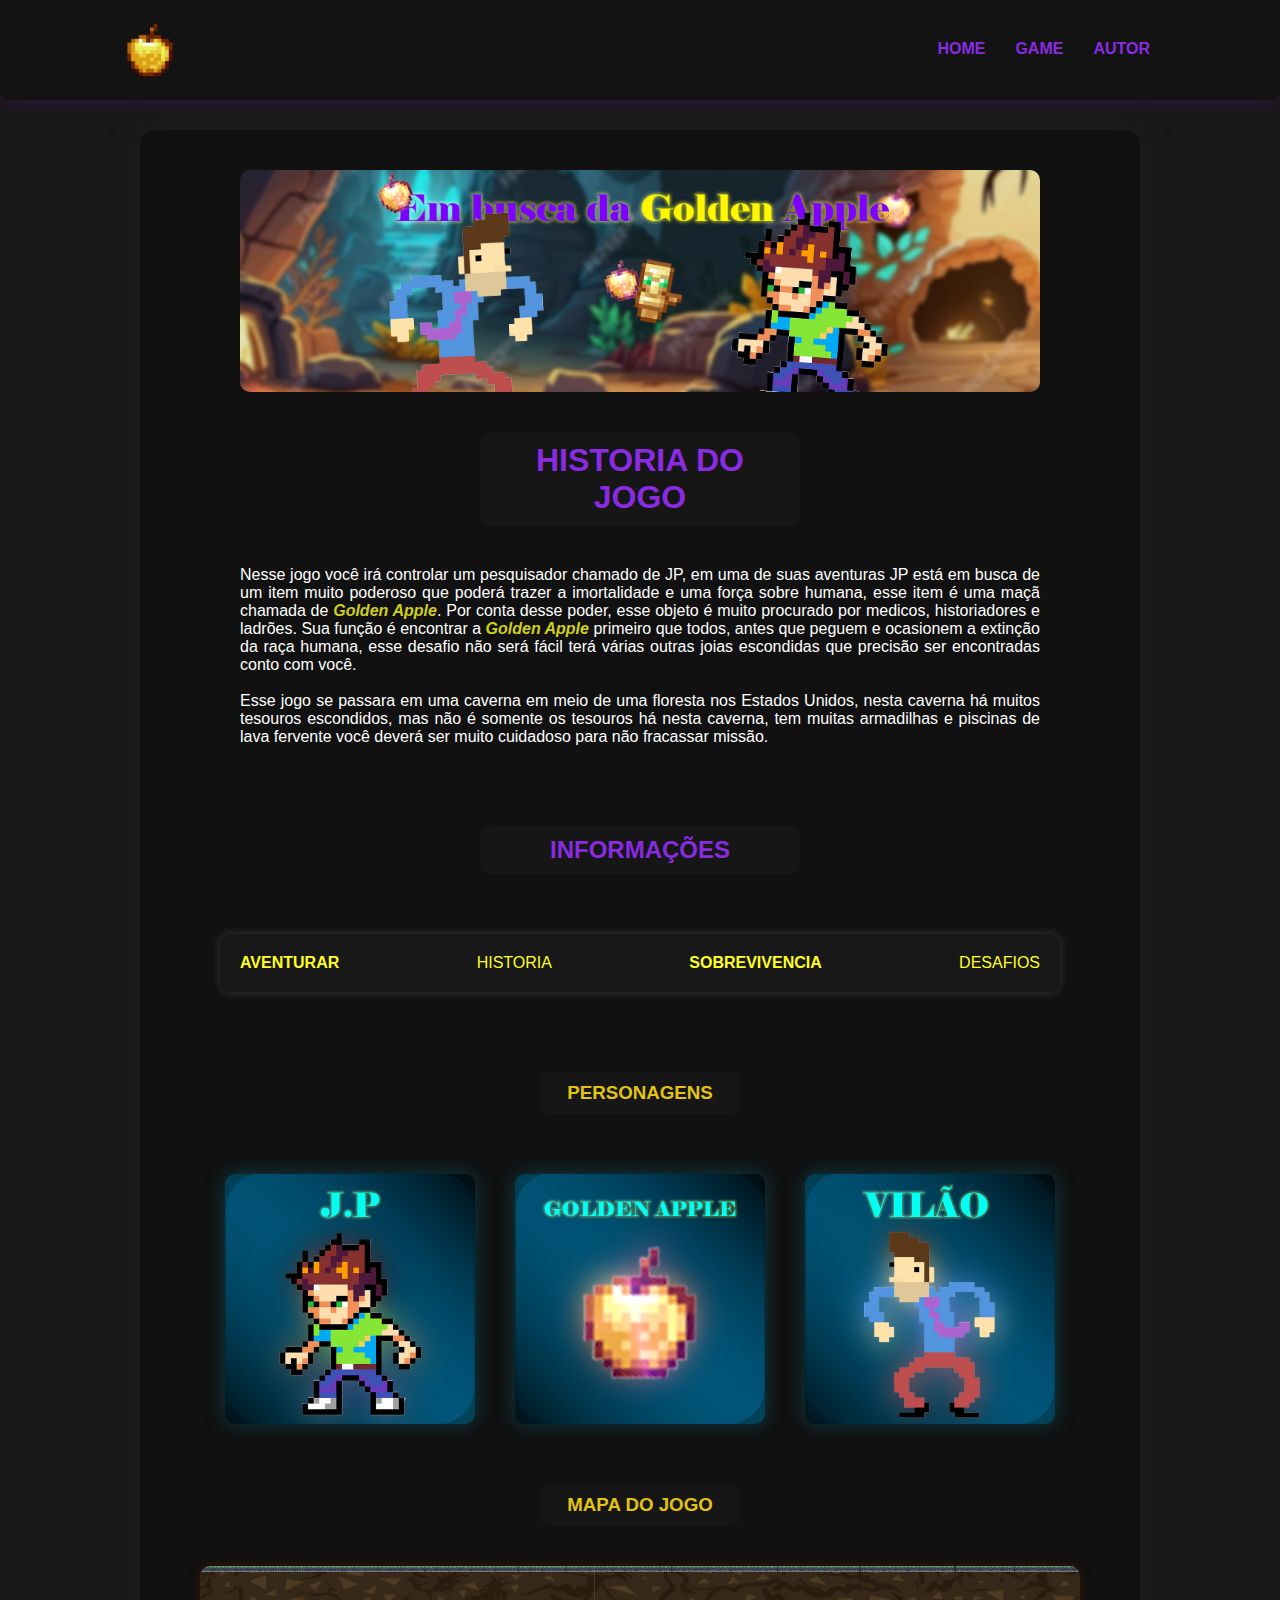
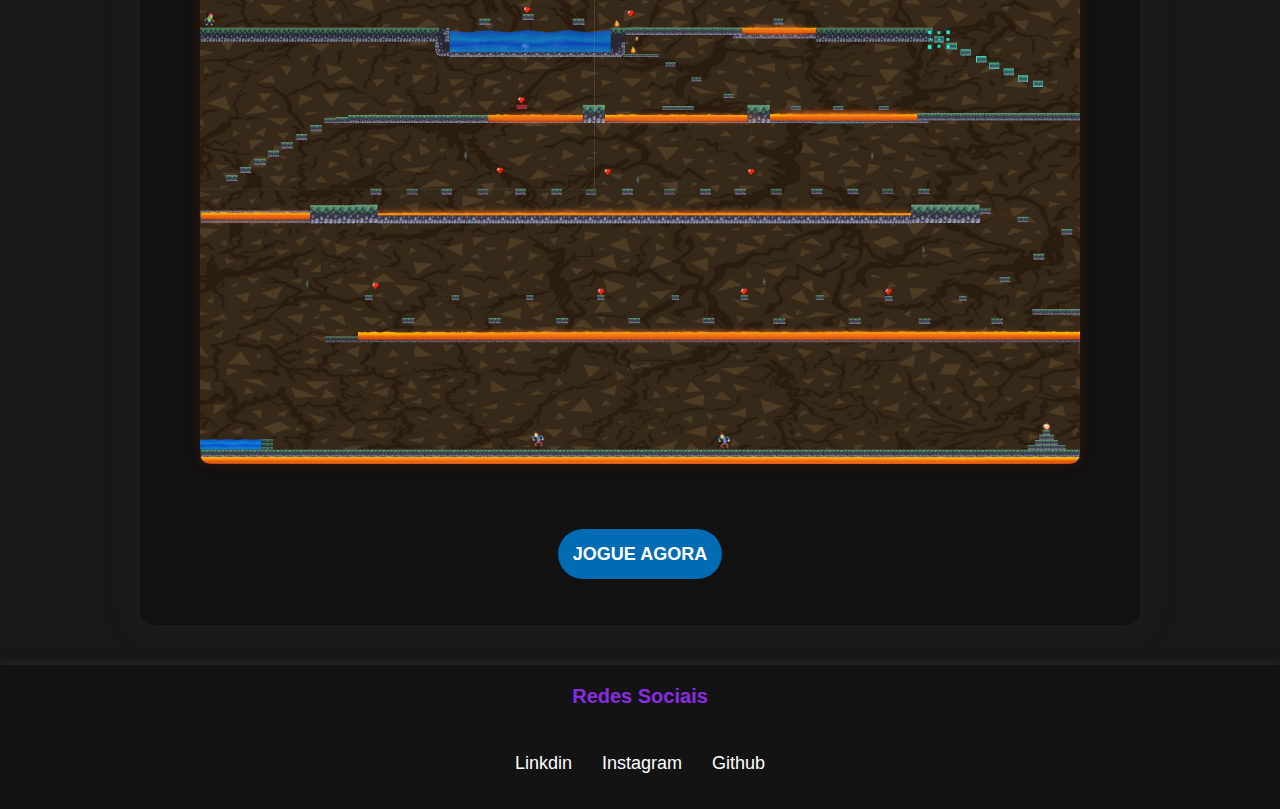
==== commit 63becbad: "versão 5.2" ====
--- a/index.html
+++ b/index.html
@@ -45,12 +45,7 @@
                 <li>
                     <a href="#jogue-agora"><strong>GAME</strong></a>
                 </li>
-                <li>
-                    <a href="#informacoes"><strong>INFORMAÇÕES</strong></a>
-                </li>
-                <li>
-                   <a href="#historia"><strong>HISTORIA</strong></a>
-                </li>
+                
                 <li>
                     <a href="index.html"><strong>HOME</strong></a>
                 </li>
--- a/css/style.css
+++ b/css/style.css
@@ -31,8 +31,7 @@
     border-radius: 0 0 10px 10px;
     box-shadow: 0 0 20px rgba(195, 0, 255, 0.185);
     padding: 0 100px;
-    position: fixed;
-    top: 0;
+ 
     box-sizing: border-box;
      z-index: 99999;
 
@@ -105,7 +104,7 @@
     padding-bottom: 20px;
 
     margin: auto;
-    margin-top: 150px;
+    margin-top: 30px;
     margin-bottom: 40px;
 
     transition: 8ms;
@@ -122,7 +121,7 @@
 }
 
 .banner img {
-    display: none;
+    
     width: 800px;
     border-radius: 10px;
     margin: 40px 0;
@@ -130,7 +129,7 @@
     transition: 500ms;
 }
 .banner video {
-    display:;
+    display:none;
     width:85%;
     border-radius: 10px;
     margin: 40px 0;
@@ -681,7 +680,7 @@
     main {
 
         width: 100%;
-        margin-top: 120px;
+        margin-top: 30px;
 
     }
 
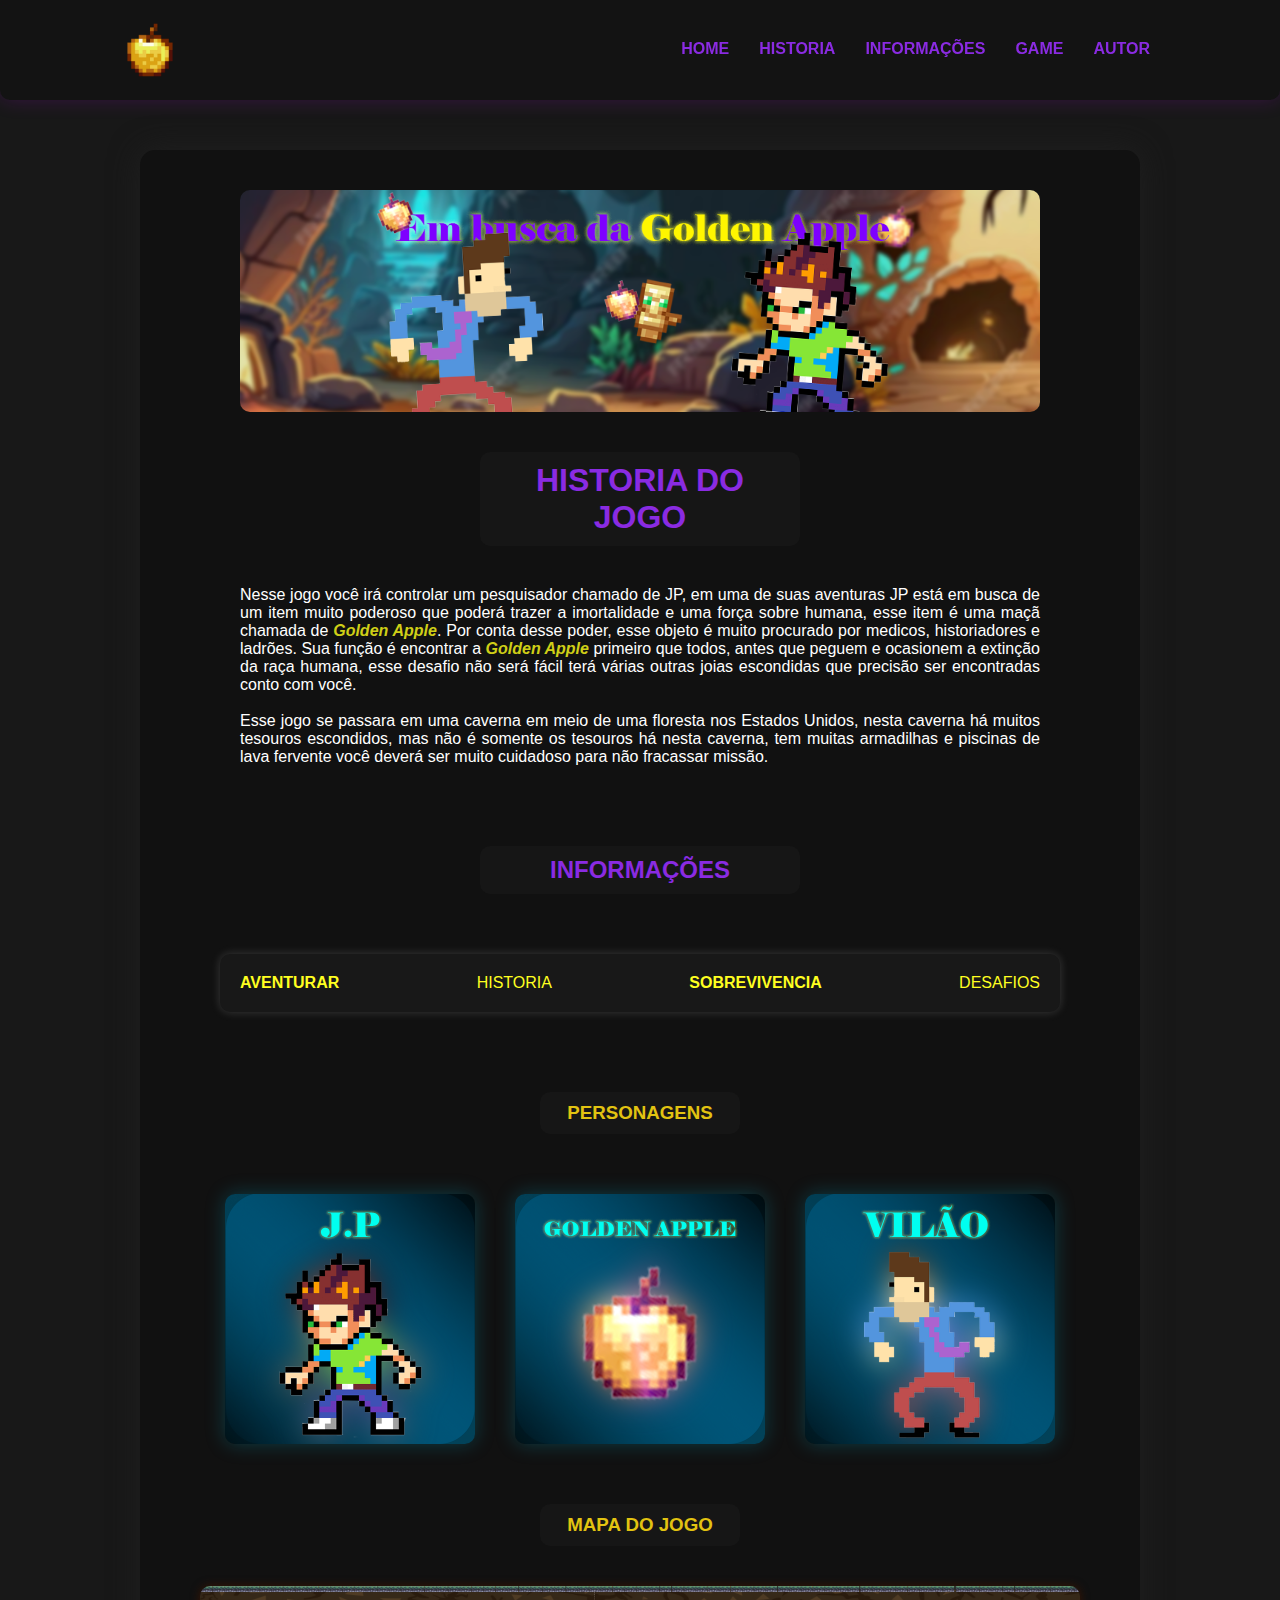
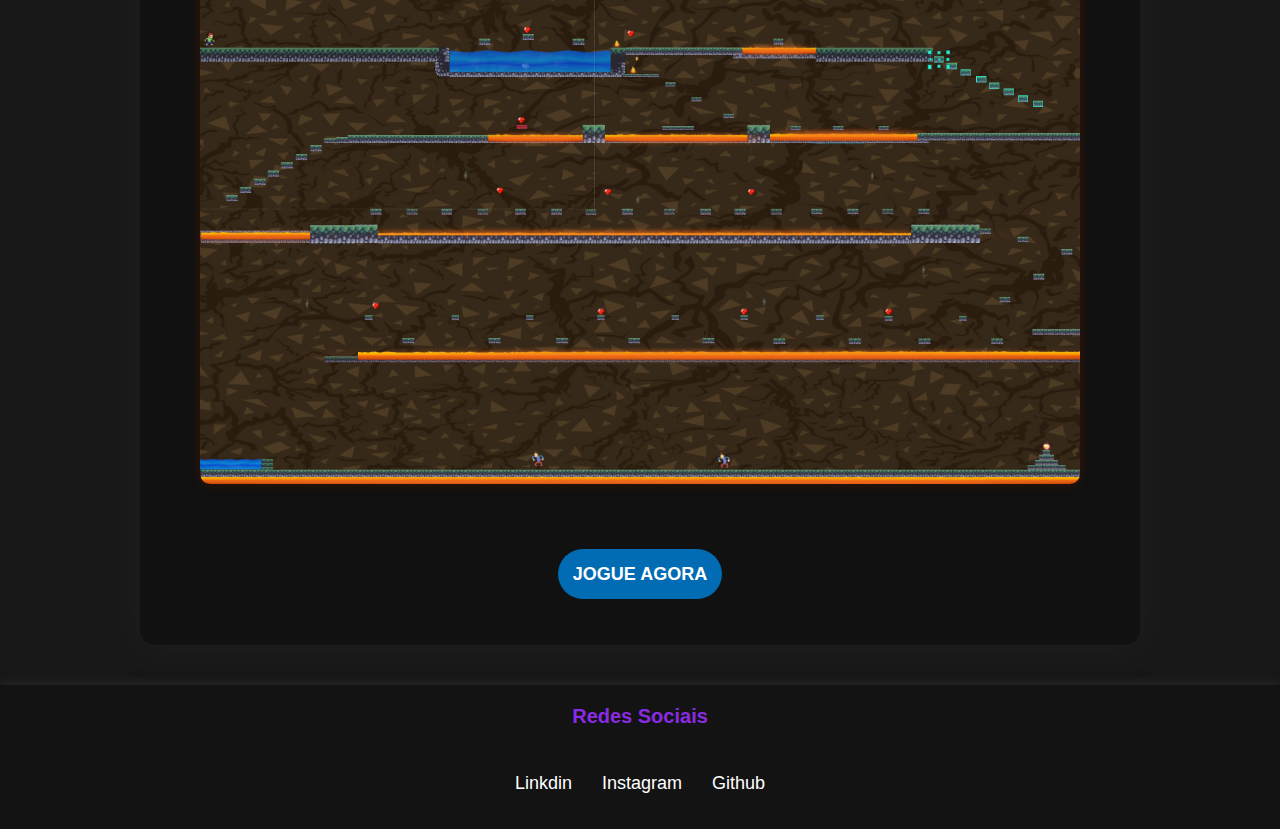
==== commit e90aa0e4: "versão  de de teste" ====
--- a/index.html
+++ b/index.html
@@ -28,11 +28,13 @@
         <div class="conteiner-logo">
 
             <img src="./img/Golden_Apple_JE2_BE2.webp" alt="home" title="home">
-        
-        </div>
-        <a href="javascript:mostrarmenu()" class="menu">
-            <i class="fa-solid fa-bars fa-rotate-180 fa-xl" style="color:blueviolet"></i>
-        </a>
+            
+            <a href="javascript:mostrarmenu()" class="menu">
+                <i class="fa-solid fa-bars fa-rotate-180 fa-xl" style="color:blueviolet"></i>
+            </a>
+        
+        </div>
+       
         
 
         
@@ -45,7 +47,12 @@
                 <li>
                     <a href="#jogue-agora"><strong>GAME</strong></a>
                 </li>
-                
+                <li>
+                    <a href="#informacoes"><strong>INFORMAÇÕES</strong></a>
+                </li>
+                <li>
+                   <a href="#historia"><strong>HISTORIA</strong></a>
+                </li>
                 <li>
                     <a href="index.html"><strong>HOME</strong></a>
                 </li>
--- a/css/style.css
+++ b/css/style.css
@@ -31,7 +31,8 @@
     border-radius: 0 0 10px 10px;
     box-shadow: 0 0 20px rgba(195, 0, 255, 0.185);
     padding: 0 100px;
- 
+    position: fixed;
+    top: 0;
     box-sizing: border-box;
      z-index: 99999;
 
@@ -104,7 +105,7 @@
     padding-bottom: 20px;
 
     margin: auto;
-    margin-top: 30px;
+    margin-top: 150px;
     margin-bottom: 40px;
 
     transition: 8ms;
@@ -626,10 +627,14 @@
 @media screen and (max-width: 430px) {
 
     .conteiner {
+        display: block;
+        
+        padding: 0 30px;
+
+    }
+    .conteiner .conteiner-logo {
         display: flex;
-        
-        padding: 0 30px;
-
+        justify-content: space-between;
     }
 
     .conteiner .conteiner-logo img {
@@ -660,6 +665,10 @@
     }
 
     .conteiner .conteiner-nav ul {
+        display: flex;
+        justify-content: center;
+        
+        flex-direction: column;
        
         float: none;
         margin: 10px 30px;
@@ -667,8 +676,9 @@
     }
 
     .conteiner .conteiner-nav ul li {  
-
-        margin: 30px 20px 0 ;
+        text-align: right;
+
+        margin: 10px 0 ;
         
         font-size: 16px;
 
@@ -680,7 +690,7 @@
     main {
 
         width: 100%;
-        margin-top: 30px;
+        margin-top: 120px;
 
     }
 
@@ -777,6 +787,8 @@
 
         width: 365px;
     }
+  
+
 
     .descricao {
         width: 345px;
@@ -800,18 +812,13 @@
     .menu {
         padding: 30px 20px;
     }
+    .banner img {
+
+        width: 350px;
+
+    }
     .conteiner .conteiner-nav ul {
-        margin: 10px 30px;
-    }
-    .conteiner .conteiner-nav ul li {
-
-        margin: 30px 20px 0 ;
-    }
-
-    .banner img {
-
-        width: 350px;
-
+        margin: 10px 20px
     }
 
     .descricao {
@@ -850,7 +857,7 @@
 @media screen and (max-width:375px) {
     /* menu reponsivo */
     .conteiner .conteiner-nav ul {
-        margin: 10px 20px;
+        margin: 10px 0;
     }
     .conteiner .conteiner-nav ul li {
         margin: 30px 20px 0 ;
@@ -941,7 +948,7 @@
 
     }
     .conteiner .conteiner-nav ul {
-        margin: 10px 10px;
+        margin: 10px 0;
     }
 
     .conteiner .conteiner-nav ul li {
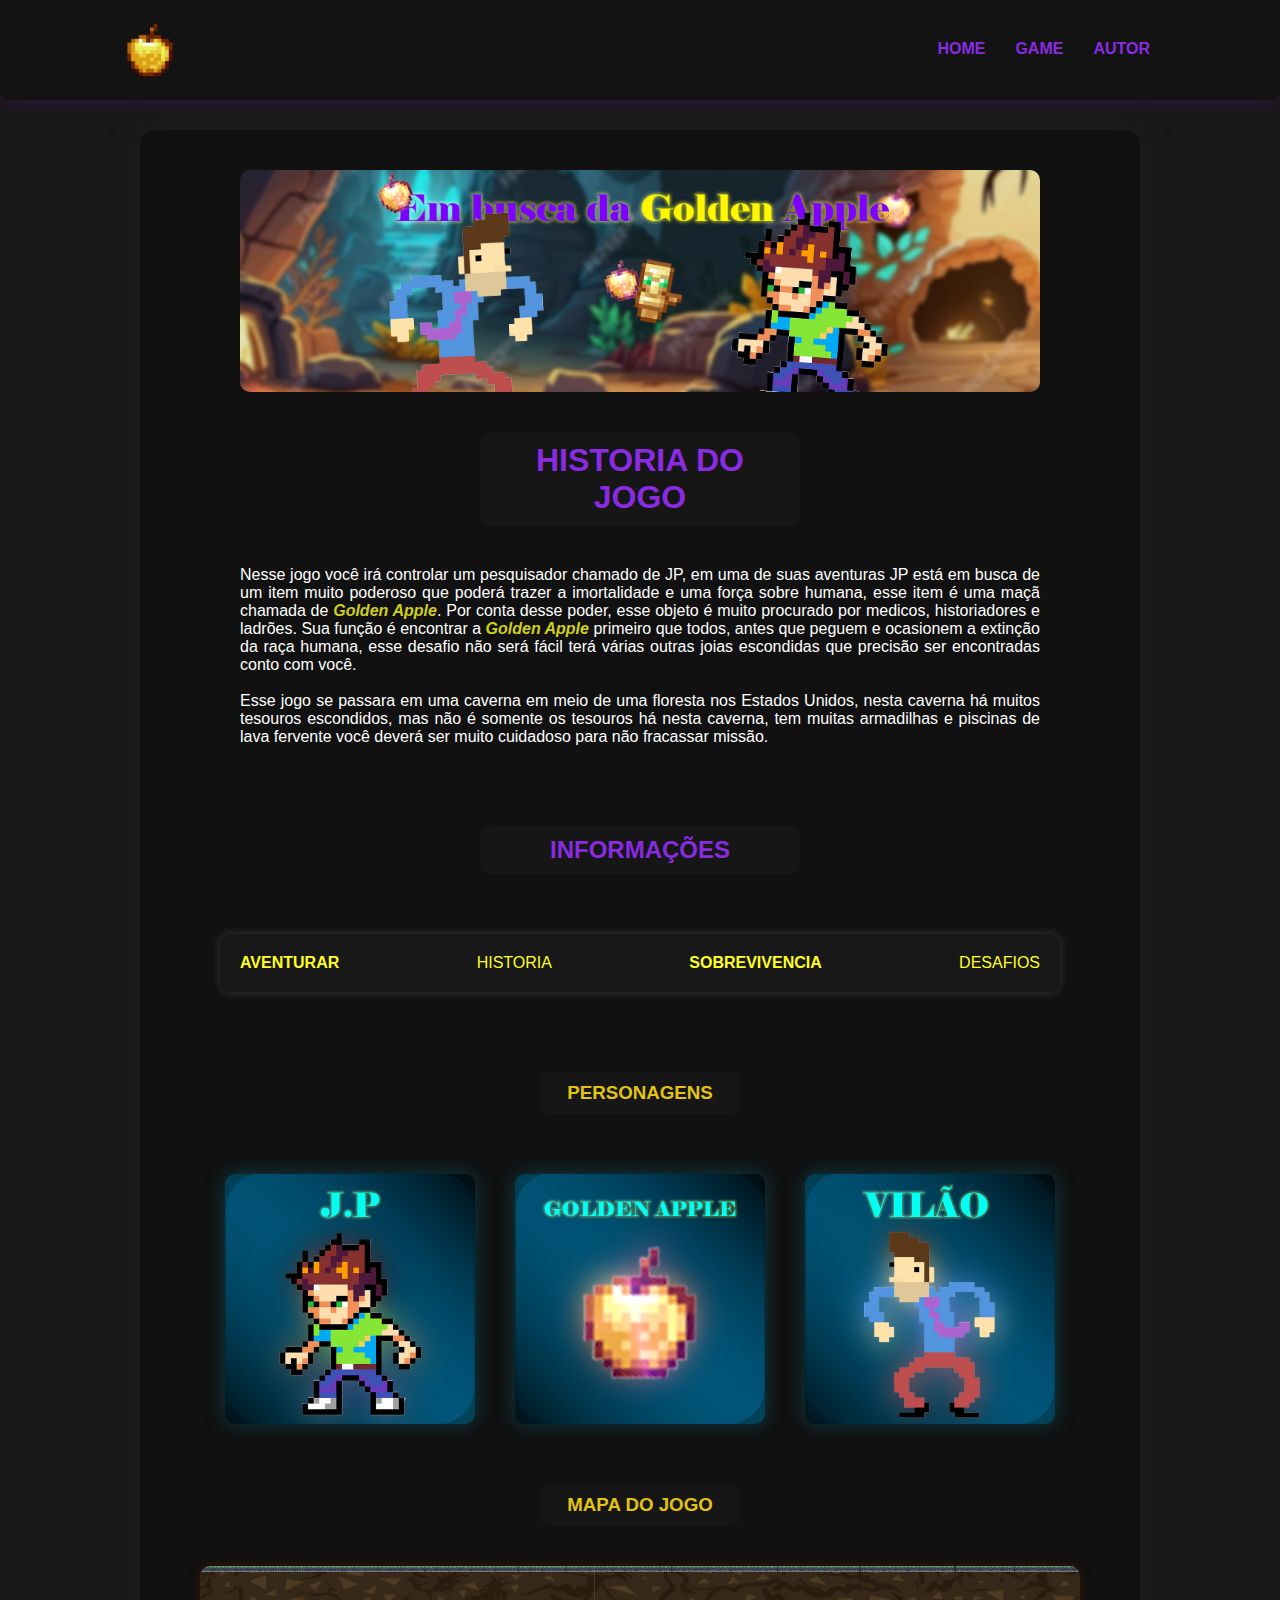
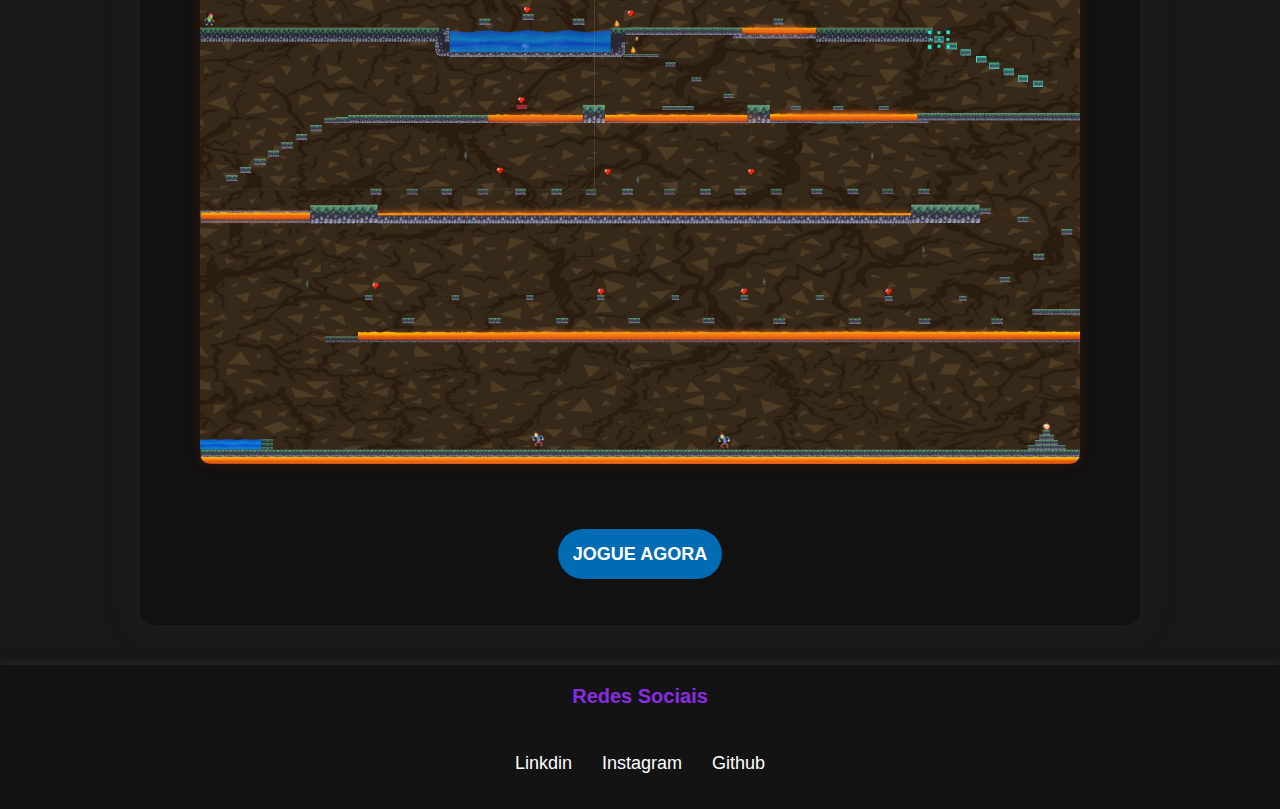
==== commit a86c724e: "Merge branch 'main' of https://github.com/lucas-pedrozo/GOLDENAPPLE" ====
--- a/index.html
+++ b/index.html
@@ -47,12 +47,7 @@
                 <li>
                     <a href="#jogue-agora"><strong>GAME</strong></a>
                 </li>
-                <li>
-                    <a href="#informacoes"><strong>INFORMAÇÕES</strong></a>
-                </li>
-                <li>
-                   <a href="#historia"><strong>HISTORIA</strong></a>
-                </li>
+                
                 <li>
                     <a href="index.html"><strong>HOME</strong></a>
                 </li>
--- a/css/style.css
+++ b/css/style.css
@@ -31,8 +31,7 @@
     border-radius: 0 0 10px 10px;
     box-shadow: 0 0 20px rgba(195, 0, 255, 0.185);
     padding: 0 100px;
-    position: fixed;
-    top: 0;
+ 
     box-sizing: border-box;
      z-index: 99999;
 
@@ -105,7 +104,7 @@
     padding-bottom: 20px;
 
     margin: auto;
-    margin-top: 150px;
+    margin-top: 30px;
     margin-bottom: 40px;
 
     transition: 8ms;
@@ -690,7 +689,7 @@
     main {
 
         width: 100%;
-        margin-top: 120px;
+        margin-top: 30px;
 
     }
 
